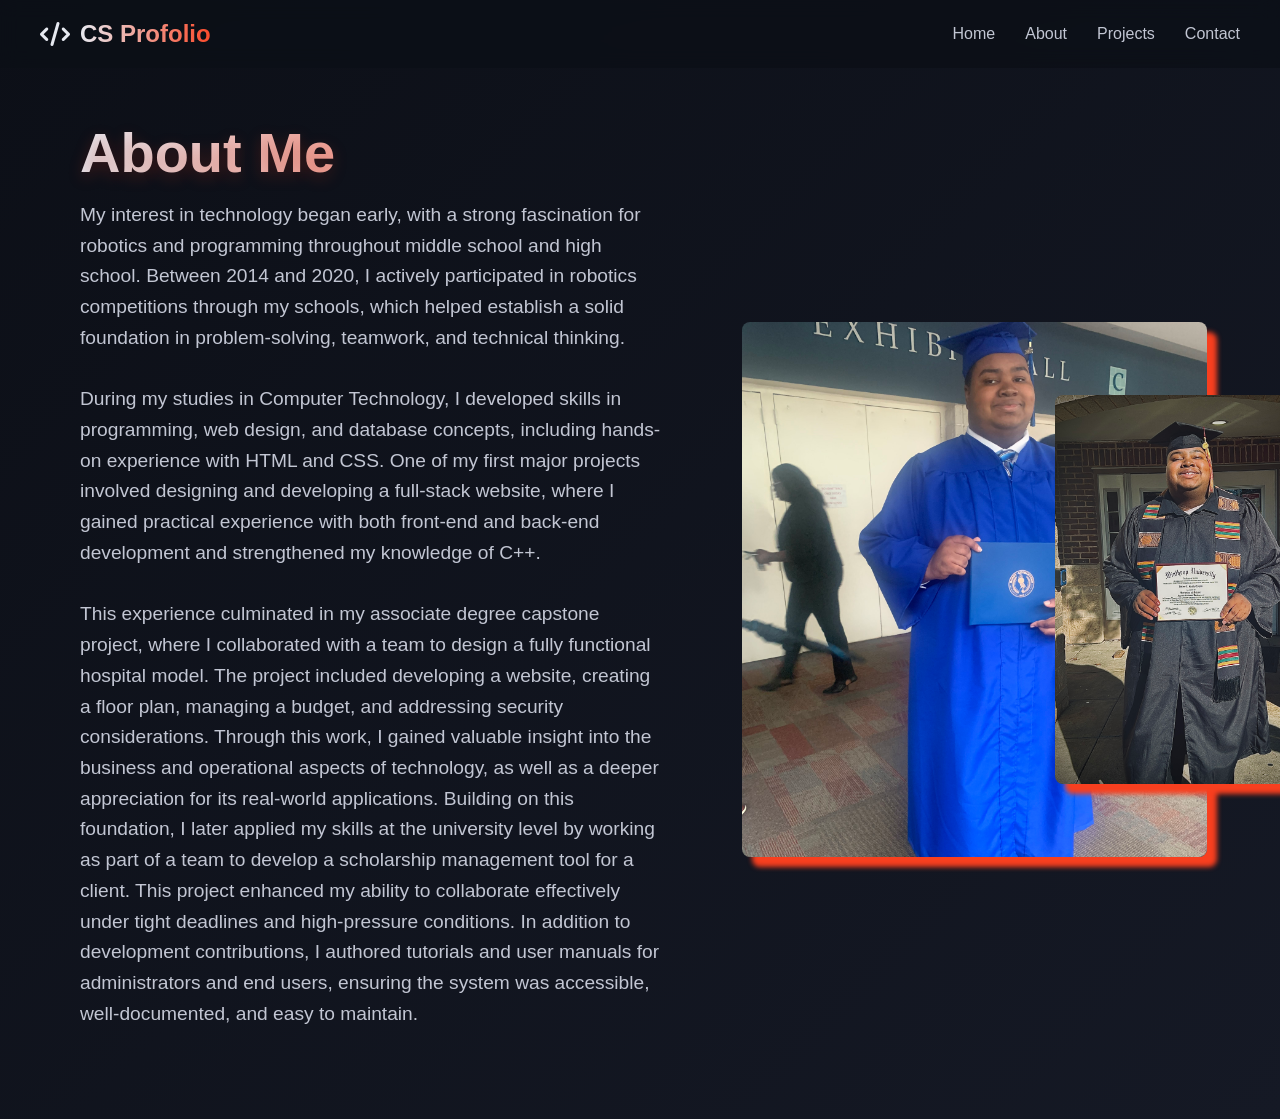
==== about.html @ 026690e8 "Add files via upload" ====
<!DOCTYPE html>
<html lang="en">
    <head>
       <title> Portfolio Website </title>
       <!--link--> 
       <link rel="stylesheet" href="https://cdnjs.cloudflare.com/ajax/libs/font-awesome/6.4.0/css/all.min.css" />
       <link rel="stylesheet" href="style2.css">


    </head>
    <body>
        <header>
            <a href="#" class="logo">
                <i class="fa-solid fa-code"></i>
                <span class="logo-text"> CS Profolio</span>
            </a>

            <nav>
                <div class="menu-toggle">
                    <i class="fa-solid fa-bars"></i>
                </div>
                <ul>
                    <li><a href="index.html">Home</a></li>
                    <li><a href="about.html">About</a></li>
                    <li><a href="projects.html">Projects</a></li>
                    <li><a href="contact.html">Contact</a></li>
                </ul>
            </nav>
        </header>

        <section class="hero" id="home">
            <div class="content">
                <h1>About Me</h1>
                <p>
                    My interest in technology began early, with a strong fascination for robotics and programming throughout middle school and high school. 
                    Between 2014 and 2020, I actively participated in robotics competitions through my schools, which helped establish a solid foundation in problem-solving, teamwork, and technical thinking.<br>
                    <br>
                    During my studies in Computer Technology, I developed skills in programming, web design, and database concepts, including hands-on experience with HTML and CSS. 
                    One of my first major projects involved designing and developing a full-stack website, where I gained practical experience with both front-end and back-end development and strengthened my knowledge of C++. <br>
                    <br>This experience culminated in my associate degree capstone project, where I collaborated with a team to design a fully functional hospital model. The project included developing a website, creating a floor plan, managing a budget, and addressing security considerations. Through this work, I gained valuable insight into the business and operational aspects of technology, as well as a deeper appreciation for its real-world applications.
                    Building on this foundation, I later applied my skills at the university level by working as part of a team to develop a scholarship management tool for a client. This project enhanced my ability to collaborate effectively under tight deadlines and high-pressure conditions. In addition to development contributions, I authored tutorials and user manuals for administrators and end users, ensuring the system was accessible, well-documented, and easy to maintain.
                </p>

                
            </div>
              
               
            <div class="grad2-img">
                  <img src="grad2.jpeg" alt="Graduation 1">
            </div>

            <div class="grad1-img">
                 <img src="grad1.jpeg" alt="Graduation 2">
            </div>
            
        </section>

        <script src="script.js"></script>

    </body>
</html>
---- style2.css ----
* {
    margin: 0;
    padding: 0;
    box-sizing: border-box;
    font-family: 'Segoe UI', Tahoma, Geneva, Verdana, sans-serif;
}

body {
    background: linear-gradient(135deg, #0c0f17 0%, #151925 100% ); 
    color: white;
    min-height: 100vh;
    overflow-x: hidden;
}

header{
    position: fixed;
    top: 0%;
    left: 0;
    width: 100%;
    padding: 20px 40px;
    display: flex;
    justify-content: space-between;
    align-items: center;
    z-index: 1000;
    background: rgba(12, 15, 23, 0.8);
    backdrop-filter: blur(10px);
    border-bottom: lpx solid rgba(42, 252, 133, 0.1);
}

.logo {

    display: flex;
    align-items: center;
    gap: 10px;
    font-size: 1.5rem;
    font-weight: 700;
    color: #e6e9f0;
    text-decoration: none;
}

.logo-icon {

    color: #2afc85;
    font-size: 1.8rem;
}

.logo-text {

    background: linear-gradient(90deg, #e6e9f0 0%, #fc4a2a 100%);
    -webkit-background-clip: text;
    -webkit-text-fill-color: transparent;

  
}

nav ul {
    display: flex;
    list-style: none;
    gap: 30px;
}

nav a {

    color: #c2c6d3;
    text-decoration: none;
    font-weight: 500;
    transition: color 0.3s ease;
    position: relative;
    padding: 5px 0;
}

nav a:hover {

    color: #fc4a2a;
}

nav a::after {
    content: '';
    position: absolute;
    bottom: 0;
    left: 0;
    width: 0;
    height: 2px;
    background: #fc4a2a;
    transition: width 0.3s ease;

}

nav a:hover::after {
    width: 100%;
}

.menu-toggle {

    display: none;
    font-size: 1.5rem;
    color: #e6e9f0;
    cursor: pointer;
}



.hero {
    max-width: 1200px;
    width: 100%;
    margin: 0 auto;
    display: flex;
    flex-direction: row;
    align-items: center;
    justify-content: space-between;
    gap: 80px;
    padding: 120px 40px 60px;
    min-height: 100vh;
    font-family: 'Segoe UI', Tahoma, Geneva, Verdana, sans-serif;

}

.content {
    max-width: 600px;
    opacity: 0;
    transform: translateY(20px);
    animation: fadeInUp 1s ease forwards 0.5s;
    font-family: 'Segoe UI', Tahoma, Geneva, Verdana, sans-serif;

}

h1 {
    font-size: 3.5rem;
    margin-bottom: 15px;
    background: linear-gradient(90deg, #e6e9f0 0%, #fc4a2a 100%);
    -webkit-background-clip: text;
    -webkit-text-fill-color: transparent;
    font-weight: 700;
    text-shadow: 0 5px 15px rgba(177, 45, 27, 0.3);
}

h2 {

    font-size: 1.8rem;
    margin-bottom: 25px;
    color: #c2c6d3;
    font-weight: 500;
}

p {
    font-size: 1.2rem;
    line-height: 1.6;
    margin-bottom: 30px;
    color: #c2c6d3;
}

.typing-text {
    position: relative;
    display: inline-block;
    color: #fc4a2a;
}

.typing-text::after {

    content: "|";
    position: absolute;
    right: -8px;
    animation: blink 0.7s infinite;
    color: #fc4a2a;
}

.cta-buttons {
    display: flex;
    gap: 20px;
    margin-top: 40px;
    flex-wrap: wrap;
    opacity: 0;
    transform: translateY(20px);
    animation: fadeInUp 1s ease forwards 0.8s;
}

.btn {
    padding: 15px 35px;
    border-radius: 50px;
    font-size: 1.1rem;
    font-weight: 600;
    text-decoration: none;
    transition: all 0.3s ease;
    display: flex;
    align-items: center;
    gap: 10px;
    position: relative;
    overflow: hidden;
}

.btn-primary {
    background: linear-gradient(90deg, #fc4a2a 0%, #f73f1f 100%);
    color: #0c0f17;
    box-shadow: 0 5px 15px rgba(177, 45, 27, 0.4);
}

.btn-primary:hover {
    transform: translateY(-3px);
    box-shadow: 0 8px 20px rgba(177, 45, 27, 0.6);
}

.btn-primary::before {

    content: "";
    position: absolute;
    top: 0;
    left: -100%;
    width: 100%;
    height: 100%;
    background: linear-gradient(90deg, transparent, rgba(177, 45, 27, 0.4) transparent);
    transition: 0.5s;
}

.btn-primary:hover::before {
    left: 100%;
}

.btn-secondary {
    border: 2px solid #fc4a2a;
    color: #fc4a2a;
}

.btn-secondary:hover {
    background-color: rgba(177, 45, 27, 0.1);
    transform: translateY(-3px);
}

.social-icons {
    display: flex;
    gap: 20px;
    margin-top: 50px;
    opacity: 1;
    transform: translateY(20px);
    animation: fadeInUp 1s ease forwards 1.1s;
}

.social-icons a {
    width: 50px;
    height: 50px;
    border-radius: 50%;
    display: flex;
    align-items: center;
    justify-content: center;
    background: linear-gradient(135deg, #1a1f2e 0%, #232838 100%);
    color: #fc4a2a;
    font-size: 1.3rem;
    transition: all 0.3s ease;
    box-shadow: 0 5px 15px rgba(0, 0, 0, 0.2);
    position: relative;
    overflow: hidden;
}

.social-icons a:hover {
    transform: translateY(-5px);
    color: #151925;
    box-shadow: 0 8px 20px rgba(177, 45, 27, 0.3);
}

.social-icons a::before {
    content: "";
    position: absolute;
    top: 0;
    left: 0;
    width: 100%;
    height: 100%;
    background: linear-gradient(45deg, #f73f1f, #fc4a2a, #f73614);
    opacity: 0;
    transition: 0.3s;
    z-index: -1;
}

html::-webkit-scrollbar {
    display: none;
}

.social-icons a:hover::before {
    opacity: 1;
}

/*imgs*/


   
    .grad1-img img, .grad2-img img {
        display: block;
         width: 200%;
         height: 200%;
        border-radius: 8px;
        box-shadow: 10px 10px 5px #f73f1f;
        animation: fadeInUp 2s ease forwards 0.1s;



   
    }


/* contact page */

.contact-container{
    height: 100vh;
    display: flex;
    align-items: center;
    justify-content: space-evenly;
}

.contact-left{
    display: flex;
    flex-direction: column;
    align-items: start;
    gap: 20px;
}

.contact-inputs {
    width: 400px;
    height: 50px;
    border: none;
    outline: none;
    padding-left: 25px;
    font-weight: 500;
    color: #0c0f17;
    border-radius: 50px;
}

.contact-left textarea {
    height: 140px;
    padding-top: 15px;
    border-radius: 20px;

}

.contact-inputs:focus {
    border: 2px solid #fc4a2a;
}

.contact-inputs::placeholder {
    color: #a9a9a9;
}

.contact-left button {
    display: flex;
    align-items: center;
    padding: 15px 30px;
    font-size: 16px;
    color: #fff;
    gap: 10px;
    border: none;
    border-radius: 50px;
    background: linear-gradient(270deg, #f73f1f, #64190c);
    cursor: pointer;


}

/* project page */

.projectz {
    background-color: linear-gradient(135deg, #1a1f2e 0%, #232838 100%);
}

.projects-box{
    display: grid;
    grid-template-columns: repeat(auto-fit, minmax (350px, 1fr));
    place-items: center;
    gap: 3rem;
    row-gap: 5rem;
}

.project-card{
    display: flex;
    flex-direction: column;
    align-items: center;
    justify-content: center;
    text-align: center;
    background-color: linear-gradient(135deg, #1a1f2e 0%, #232838 100%);
    border: 2px linear-gradient(270deg, #f73f1f, #64190c);
    border-radius: 3rem;
    gap: 2rem;
    padding: 5rem 2rem;
    overflow: hidden;
    cursor: pointer;
    box-shadow: 0 0 5px #0c0f17;
    transition: 0.3s ease;
}

.project-card:hover{
    box-shadow: 0 0 25px #f73614, 
                0 0 50px #fc4a2a;
    transform: scale(1.02);
}

.project-card img{
    max-width: 300px;
    border-radius: 2em;
    object-fit: cover;
}

.project-card h3{
    font-size: 3rem;
}

.project-card p{
    font-size: 1.6rem;
}

/* animations for bubbles */

@keyframes rotate {
    0% {
        transform: translate(-50%, -50%) rotate(0deg);
    }
    100% {
        transform: translate(-50%, -50%) rotate(360deg);
    }
}

@keyframes rotate-reverse {
   0% {
        transform: translate(-50%, -50%) rotate(0deg);
    }
    100% {
        transform: translate(-50%, -50%) rotate(-360deg);
    }
    
}


@keyframes pulse {
   0% {
        transform: translate(-50%, -50%) scale(1);
        opacity: 1;
    }
    100% {
        transform: translate(-50%, -50%) scale(1.4);
        opacity: 0;
    }
    
}

@keyframes fadeInUp {
   from {
        opacity: 0;
        transform: translateY(20px);
    }
    to {

        opacity: 1;
        transform: translateY(0);
    } 
}

@keyframes blink {
   0%, 100% {
        opacity: 1;
    }
    50% {
        opacity: 0;
    }
    
}

@media (max-width: 992px) {

    .hero {

        flex-direction: column-reverse;
        text-align: center;
        gap: 60px;
        padding: 100px 20px 40px;

    }

    .cta-buttons {
        justify-content: center;
    }

    .social-icons {

    justify-content: center;

  }
}

@media (max-width: 768px) {
    header {
        padding: 15px 20px;
    }

    nav ul {
        position: fixed;
        top: 70px;
        left: -100px;
        width: 100px;
        height: calc(100vh - 70px);
        background: rgba(12, 15, 23, 0.95);
        flex-direction: column;
        align-items: center;
        justify-content: flex-start;
        padding-top: 50px;
        transition: left 0.3s ease;

    }

    nav ul.active {
     left: 0;
    }

    nav a {
    font-size: 1.2rem;
        padding: 15px 0;
    }   

    .menu-toggle {
        display: block;
    }

    h1 {
        font-size: 2.5rem;
    }

    h2 {
        font-size: 1.5rem;
    }

    p {
     font-size: 1.1rem;
    }

    .btn {
     padding: 12px 25px;
     font-size: 1rem;
    }

    .profile-container {
     width: 250px;
     height: 250px;
    }

    .profile-img {
        width: 200px;
        height: 200px;
    }   

    .border-outer {
        width: 250px;
        height: 250px;
    }   

    .border-middle {
     width: 225px;
     height: 225px;
    }

    .border-inner {
    width: 200px;
    height: 200px;
    }

    .border-container::after {
     width: 215px;
     height: 215px;
    }

    .pulse-ring {
     width: 250px;
     height: 250px;
    }
}

@media (max-width: 480px) {
    h1 {
        font-size: 2rem;
    }

    h2 {
        font-size: 1.2rem;
    }

    .cta-buttons {
        flex-direction: column;
        align-items: center;
    }

    .profile-container {
        width: 200px;
        height: 200px;
        
    }

    .profile-img {
        width: 160px;
        height: 160px
    }

    .border-outer {
        width: 200px;
        height: 200px;

    }

    .border-middle {
        width: 180px;
        height: 180px;
    }

    .border-inner {
        width: 160px;
        height: 160px;
    }

    .border-container::after {
        width: 170px;
        height: 170px;
    }

    .pulse-ring {
        width: 200px;
        height: 200px;
    }
}

@media (max-width:800px) {
    
    .contact-inputs{
        width: 80vw;
    }
    
    
}
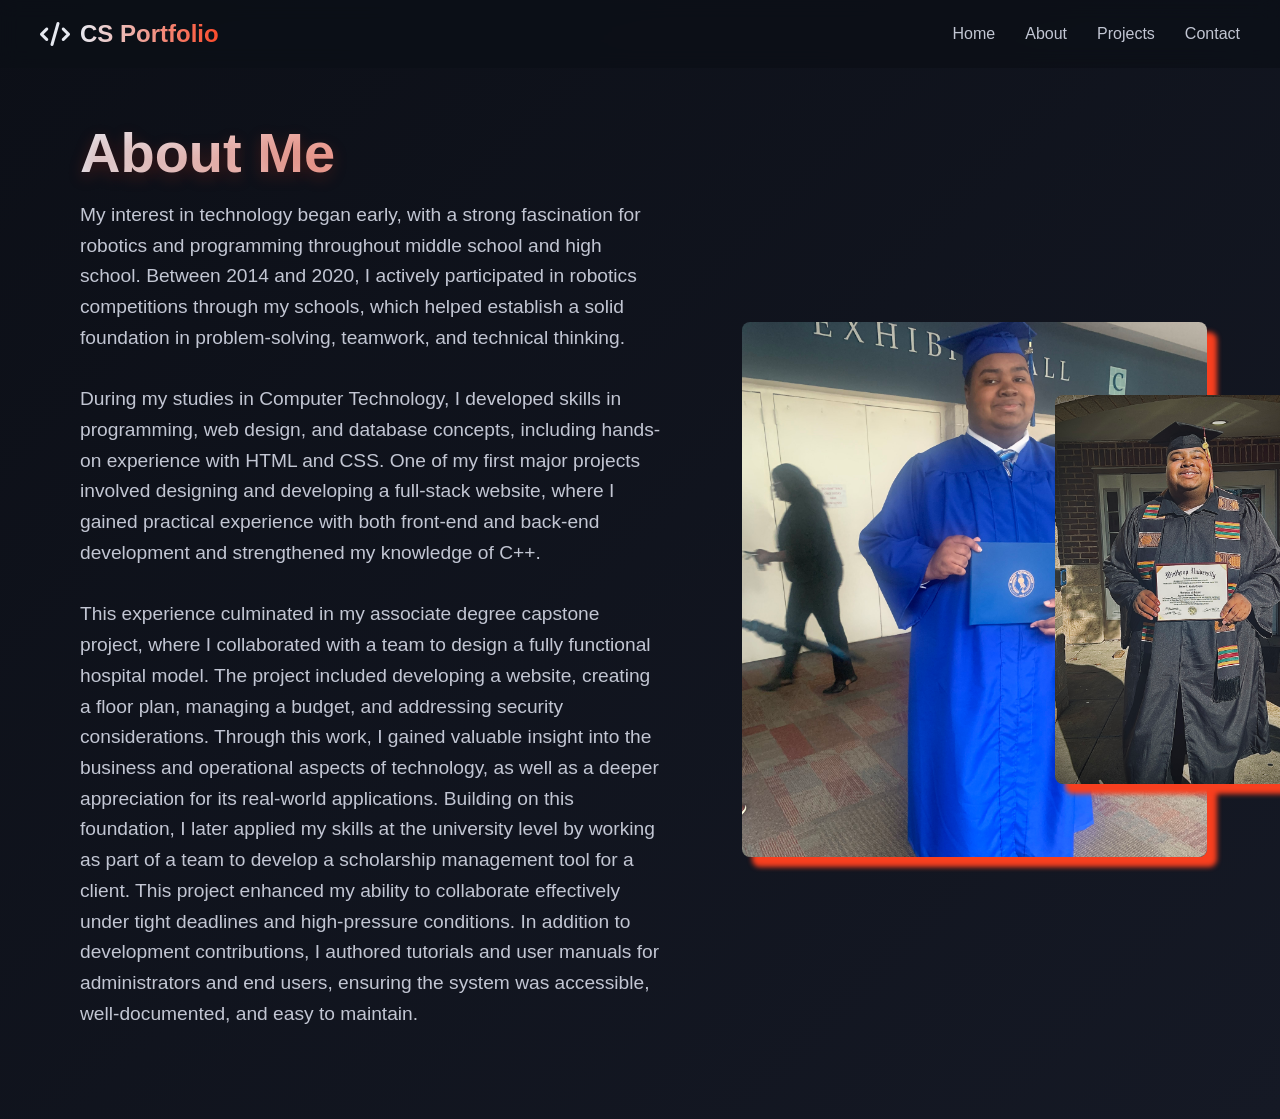
==== commit 0a9b8a60: "Fix HTML formatting and update portfolio title" ====
--- a/about.html
+++ b/about.html
@@ -1,6 +1,8 @@
 <!DOCTYPE html>
 <html lang="en">
     <head>
+        <meta charset="UTF-8" />
+        <meta name="viewport" content="width=device-width, initial-scale=1.0 "/>
        <title> Portfolio Website </title>
        <!--link--> 
        <link rel="stylesheet" href="https://cdnjs.cloudflare.com/ajax/libs/font-awesome/6.4.0/css/all.min.css" />
@@ -12,7 +14,7 @@
         <header>
             <a href="#" class="logo">
                 <i class="fa-solid fa-code"></i>
-                <span class="logo-text"> CS Profolio</span>
+                <span class="logo-text"> CS Portfolio</span>
             </a>
 
             <nav>
@@ -58,4 +60,4 @@
         <script src="script.js"></script>
 
     </body>
-</html>+</html>
